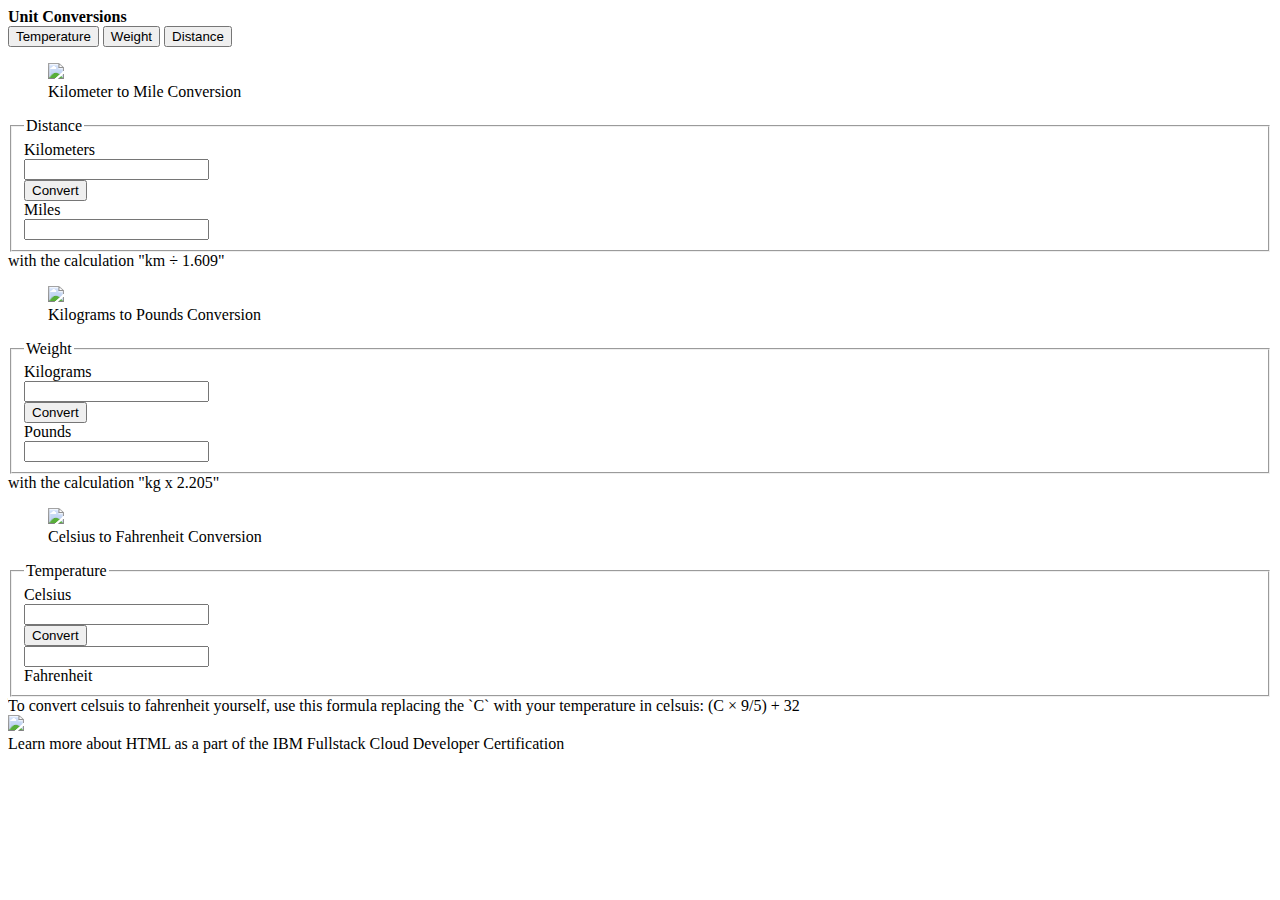
==== index.html @ 3abac14b "Practica html" ====
<!DOCTYPE html>
<html>
  <head>
    <!-- This is your page title that appears on the browser window or tab -->
    <title>Unit Conversions</title>
  </head>
  <body>
  <section id="home">
    <header><b>Unit Conversions</b></header>
    <nav>
        <a href="#temprature"><button>Temperature</button></a>
        <a href="#weight"><button>Weight</button></a>
        <a href="distance"><button>Distance</button></a>
    </nav>
  </section>
  

  <div id="all-conversion-sections">
      <section id="distance">
          <div id ="dst">
              <figure>
                  <img src ="https://cf-courses-data.s3.us.cloud-object-storage.appdomain.cloud/IBMDeveloperSkillsNetwork-CD0101EN-SkillsNetwork/labs/Theia%20Labs/02%20-%20HTML5%20Elements/images/speedo.png" width = "200px"/>
                  <figcaption>Kilometer to Mile Conversion</figcaption>
                </figure>
                <article>
                    <fieldset>
                        <legend>Distance</legend>
                        <label for="Distance">Kilometers</label> <br/>
                        <input type="number" id="km"> <br/>
  
                        <button id="distance"> Convert </button> <br/>
  
                        <label for="Distance">Miles</label> <br/>
                        <input type="number" id="ml"> <br/>
                    </fieldset>
                </article>
                <aside>
                    with the calculation "km ÷ 1.609"
                </aside>
          </div>
      </section>
      <section id="weight">
          <div id="wgt">
              <figure>
                  <img src ="https://cf-courses-data.s3.us.cloud-object-storage.appdomain.cloud/IBMDeveloperSkillsNetwork-CD0101EN-SkillsNetwork/labs/Theia%20Labs/02%20-%20HTML5%20Elements/images/weight.png" width="200px"/>
                  <figcaption>Kilograms to Pounds Conversion</figcaption>
              </figure>
              <article>
                  <fieldset>
                      <legend>Weight</legend>
                      <label for="Weight">Kilograms</label> <br/>
                      <input type="number" id="kg"> <br/>

                      <button id="weight"> Convert </button> <br/>

                      <label for="Weight">Pounds</label> <br/>
                      <input type="number" id="ld"> <br/>
                  </fieldset>
              </article>
              <aside>
                with the calculation "kg x 2.205"
              </aside>
          </div>
      </section>
      <section id="temprature">
        <div id="tmp">
              <figure>
                  <img src="https://cf-courses-data.s3.us.cloud-object-storage.appdomain.cloud/IBMDeveloperSkillsNetwork-CD0101EN-SkillsNetwork/labs/Theia%20Labs/02%20-%20HTML5%20Elements/images/thermo.png" width = "200px"/>
                  <figcaption>Celsius to Fahrenheit Conversion</figcaption>
              </figure>
              <article>
                   <!-- This contains the specific elements for temperature conversion -->
                  <fieldset>
                      <legend>Temperature</legend>
                      
                      <label for="Temperature">Celsius</label> <br/>

                      <input type="number" id= "c"> <br/>

                      <!--conversion button-->
                      <button id="temperature"> Convert </button> <br/>

                      <input = type="number" id="f"> <br/>

                      <label for="Temperature">Fahrenheit</label> <br/>
                  </fieldset>
              </article>
              <aside>
                To convert celsuis to fahrenheit yourself, use this formula replacing the `C` with your temperature in celsuis: (C × 9/5) + 32
              </aside>
            </div>
      </section>
    </div>
    <div id="go-home">
        <a href="#home">
            <img src="https://cf-courses-data.s3.us.cloud-object-storage.appdomain.cloud/IBMDeveloperSkillsNetwork-CD0101EN-SkillsNetwork/labs/Theia%20Labs/02%20-%20HTML5%20Elements/images/home.svg"/>
        </a>
    </div>
    <footer>Learn more about HTML as a part of the IBM Fullstack Cloud Developer Certification</footer>
  </body>  
</html>
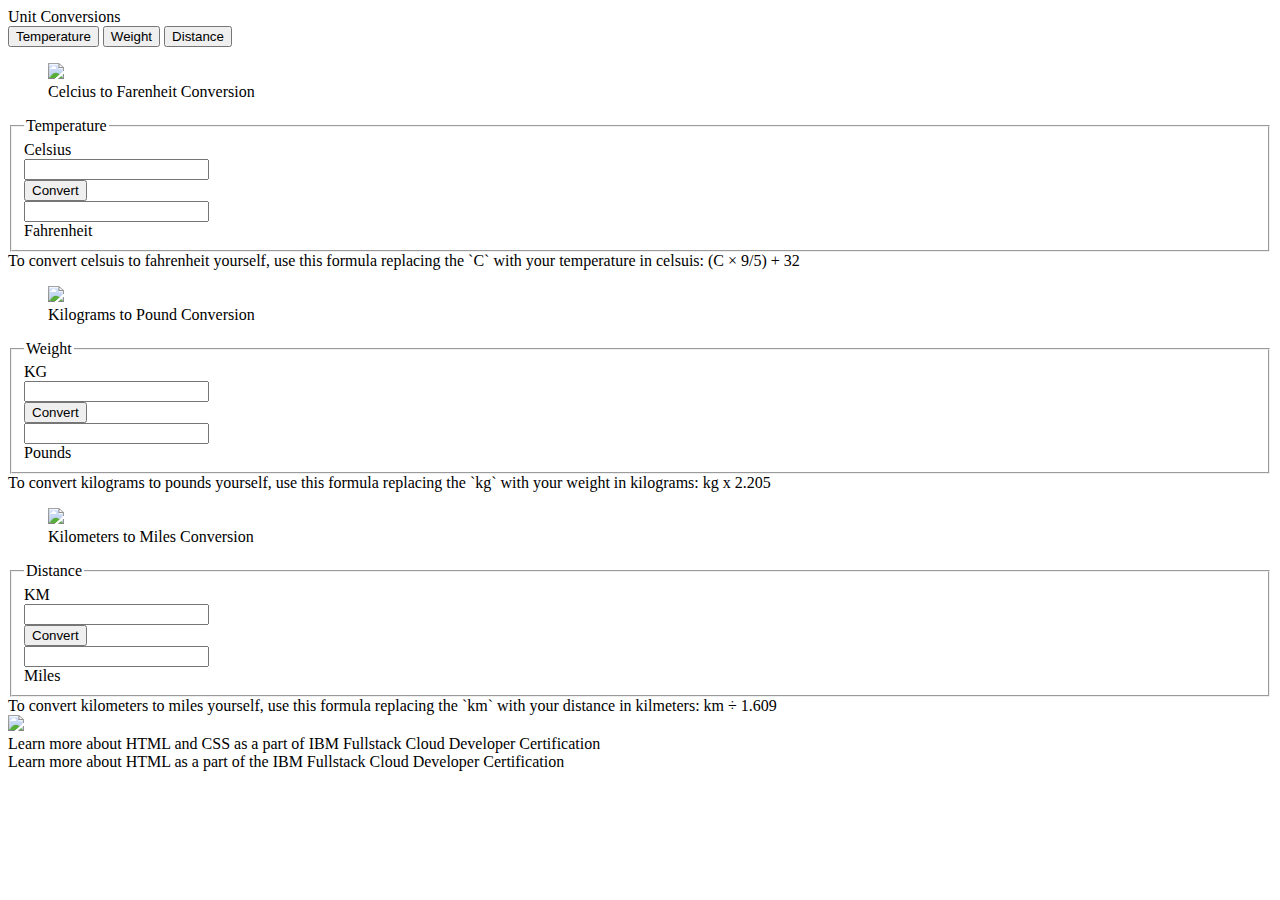
==== commit 77530361: "Nuevas cosas +css" ====
--- a/index.html
+++ b/index.html
@@ -1,101 +1,99 @@
 <!DOCTYPE html>
-<html>
+<html lang="en">
   <head>
-    <!-- This is your page title that appears on the browser window or tab -->
-    <title>Unit Conversions</title>
+      <title>Document</title>
+      <link rel="stylesheet" href="style.css">
   </head>
   <body>
-  <section id="home">
-    <header><b>Unit Conversions</b></header>
-    <nav>
-        <a href="#temprature"><button>Temperature</button></a>
-        <a href="#weight"><button>Weight</button></a>
-        <a href="distance"><button>Distance</button></a>
-    </nav>
-  </section>
-  
-
-  <div id="all-conversion-sections">
-      <section id="distance">
-          <div id ="dst">
-              <figure>
-                  <img src ="https://cf-courses-data.s3.us.cloud-object-storage.appdomain.cloud/IBMDeveloperSkillsNetwork-CD0101EN-SkillsNetwork/labs/Theia%20Labs/02%20-%20HTML5%20Elements/images/speedo.png" width = "200px"/>
-                  <figcaption>Kilometer to Mile Conversion</figcaption>
-                </figure>
-                <article>
-                    <fieldset>
-                        <legend>Distance</legend>
-                        <label for="Distance">Kilometers</label> <br/>
-                        <input type="number" id="km"> <br/>
-  
-                        <button id="distance"> Convert </button> <br/>
-  
-                        <label for="Distance">Miles</label> <br/>
-                        <input type="number" id="ml"> <br/>
-                    </fieldset>
-                </article>
-                <aside>
-                    with the calculation "km ÷ 1.609"
-                </aside>
+      <section id="home">
+        <header>
+          Unit Conversions
+        </header>
+        <nav class="nav-container">
+          <div>
+            <a href="#temperature"><button class="nav-buttons">Temperature</button></a>
+            <a href="#weight"><button class="nav-buttons">Weight</button></a>
+            <a href="#distance"><button class="nav-buttons">Distance</button></a>
           </div>
+        </nav>
       </section>
-      <section id="weight">
-          <div id="wgt">
-              <figure>
-                  <img src ="https://cf-courses-data.s3.us.cloud-object-storage.appdomain.cloud/IBMDeveloperSkillsNetwork-CD0101EN-SkillsNetwork/labs/Theia%20Labs/02%20-%20HTML5%20Elements/images/weight.png" width="200px"/>
-                  <figcaption>Kilograms to Pounds Conversion</figcaption>
-              </figure>
-              <article>
-                  <fieldset>
-                      <legend>Weight</legend>
-                      <label for="Weight">Kilograms</label> <br/>
-                      <input type="number" id="kg"> <br/>
-
-                      <button id="weight"> Convert </button> <br/>
-
-                      <label for="Weight">Pounds</label> <br/>
-                      <input type="number" id="ld"> <br/>
-                  </fieldset>
-              </article>
-              <aside>
-                with the calculation "kg x 2.205"
-              </aside>
-          </div>
-      </section>
-      <section id="temprature">
-        <div id="tmp">
-              <figure>
-                  <img src="https://cf-courses-data.s3.us.cloud-object-storage.appdomain.cloud/IBMDeveloperSkillsNetwork-CD0101EN-SkillsNetwork/labs/Theia%20Labs/02%20-%20HTML5%20Elements/images/thermo.png" width = "200px"/>
-                  <figcaption>Celsius to Fahrenheit Conversion</figcaption>
-              </figure>
-              <article>
-                   <!-- This contains the specific elements for temperature conversion -->
-                  <fieldset>
-                      <legend>Temperature</legend>
-                      
-                      <label for="Temperature">Celsius</label> <br/>
-
-                      <input type="number" id= "c"> <br/>
-
-                      <!--conversion button-->
-                      <button id="temperature"> Convert </button> <br/>
-
-                      <input = type="number" id="f"> <br/>
-
-                      <label for="Temperature">Fahrenheit</label> <br/>
-                  </fieldset>
-              </article>
+      <div style="clear:both;"></div>    
+    <div id="all-conversion-sections">
+        <section id="temperature" class="b temperature">
+          <div id="tmp">
+            <figure id="convertion-figures">
+              <img src="https://cf-courses-data.s3.us.cloud-object-storage.appdomain.cloud/IBMDeveloperSkillsNetwork-CD0101EN-SkillsNetwork/labs/Theia%20Labs/02%20-%20HTML5%20Elements/images/thermo.png" width="150px"/>
+              <figcaption>Celcius to Farenheit Conversion</figcaption>
+            </figure>
+            <article>
+              <fieldset>
+                <legend>Temperature</legend>
+                <label for="Temperature">Celsius</label> <br/>
+                <input type="number" id="c"> <br/>
+                <button id="temperature"> Convert </button> <br/>
+                <input type="number" id="f"> <br/>
+                <label for="Temperature">Fahrenheit</label>
+              </fieldset>
               <aside>
                 To convert celsuis to fahrenheit yourself, use this formula replacing the `C` with your temperature in celsuis: (C × 9/5) + 32
               </aside>
-            </div>
-      </section>
+            </article>
+          </div>
+        </section>
+        <div style="clear:both;"></div>
+        <section id="weight" class="b weight">          
+          <div id="wgt">
+            <figure id="convertion-figures">
+              <img src="https://cf-courses-data.s3.us.cloud-object-storage.appdomain.cloud/IBMDeveloperSkillsNetwork-CD0101EN-SkillsNetwork/labs/Theia%20Labs/02%20-%20HTML5%20Elements/images/weight.png"  width="150px"/>
+              <figcaption>Kilograms to Pound Conversion</figcaption>
+            </figure>
+            <article>
+              <fieldset>
+                <legend>Weight</legend>
+                <label for="Weight">KG</label> <br/>
+                <input type="number"> <br/>
+                <button id="weight"> Convert </button>  <br/>
+ 
+                <input type="number">  <br/>
+                <label for="Weight">Pounds</label>    
+              </fieldset>
+              <aside>
+                To convert kilograms to pounds yourself, use this formula replacing the `kg` with your weight in kilograms: kg x 2.205
+              </aside>      
+            </article>
+          </div>
+        </section>
+        <section id="distance" class="b distance">
+          <div id="dst">
+            <figure id="convertion-figures">
+              <img src="https://cf-courses-data.s3.us.cloud-object-storage.appdomain.cloud/IBMDeveloperSkillsNetwork-CD0101EN-SkillsNetwork/labs/Theia%20Labs/02%20-%20HTML5%20Elements/images/speedo.png"  width="150px"/>
+              <figcaption>Kilometers to Miles Conversion</figcaption>
+            </figure>
+            <article>
+              <fieldset>
+                <legend>Distance</legend>
+                  <label for="Distance">KM</label> <br/>
+                     <input type="number">  <br/>
+                  <button id="distance"> Convert </button> <br/>
+                  <input type="number">  <br/>
+                    <label for="Distance">Miles</label>
+              </fieldset>
+              <aside>
+                To convert kilometers to miles yourself, use this formula replacing the `km` with your distance in kilmeters: km &divide; 1.609
+              </aside>
+    
+            </article>
+          </div>
+        </section>
+      </div>
+    <div id="go-home" class="iconbutton">
+      <a href="#home">
+        <img src="https://cf-courses-data.s3.us.cloud-object-storage.appdomain.cloud/IBMDeveloperSkillsNetwork-CD0101EN-SkillsNetwork/labs/Theia%20Labs/02%20-%20HTML5%20Elements/images/home.svg"/>
+      </a>
     </div>
-    <div id="go-home">
-        <a href="#home">
-            <img src="https://cf-courses-data.s3.us.cloud-object-storage.appdomain.cloud/IBMDeveloperSkillsNetwork-CD0101EN-SkillsNetwork/labs/Theia%20Labs/02%20-%20HTML5%20Elements/images/home.svg"/>
-        </a>
-    </div>
+    <footer>Learn more about HTML and CSS as a part of IBM Fullstack Cloud Developer Certification</footer>
+  </body>
+</html>
     <footer>Learn more about HTML as a part of the IBM Fullstack Cloud Developer Certification</footer>
   </body>  
-</html>+</html>
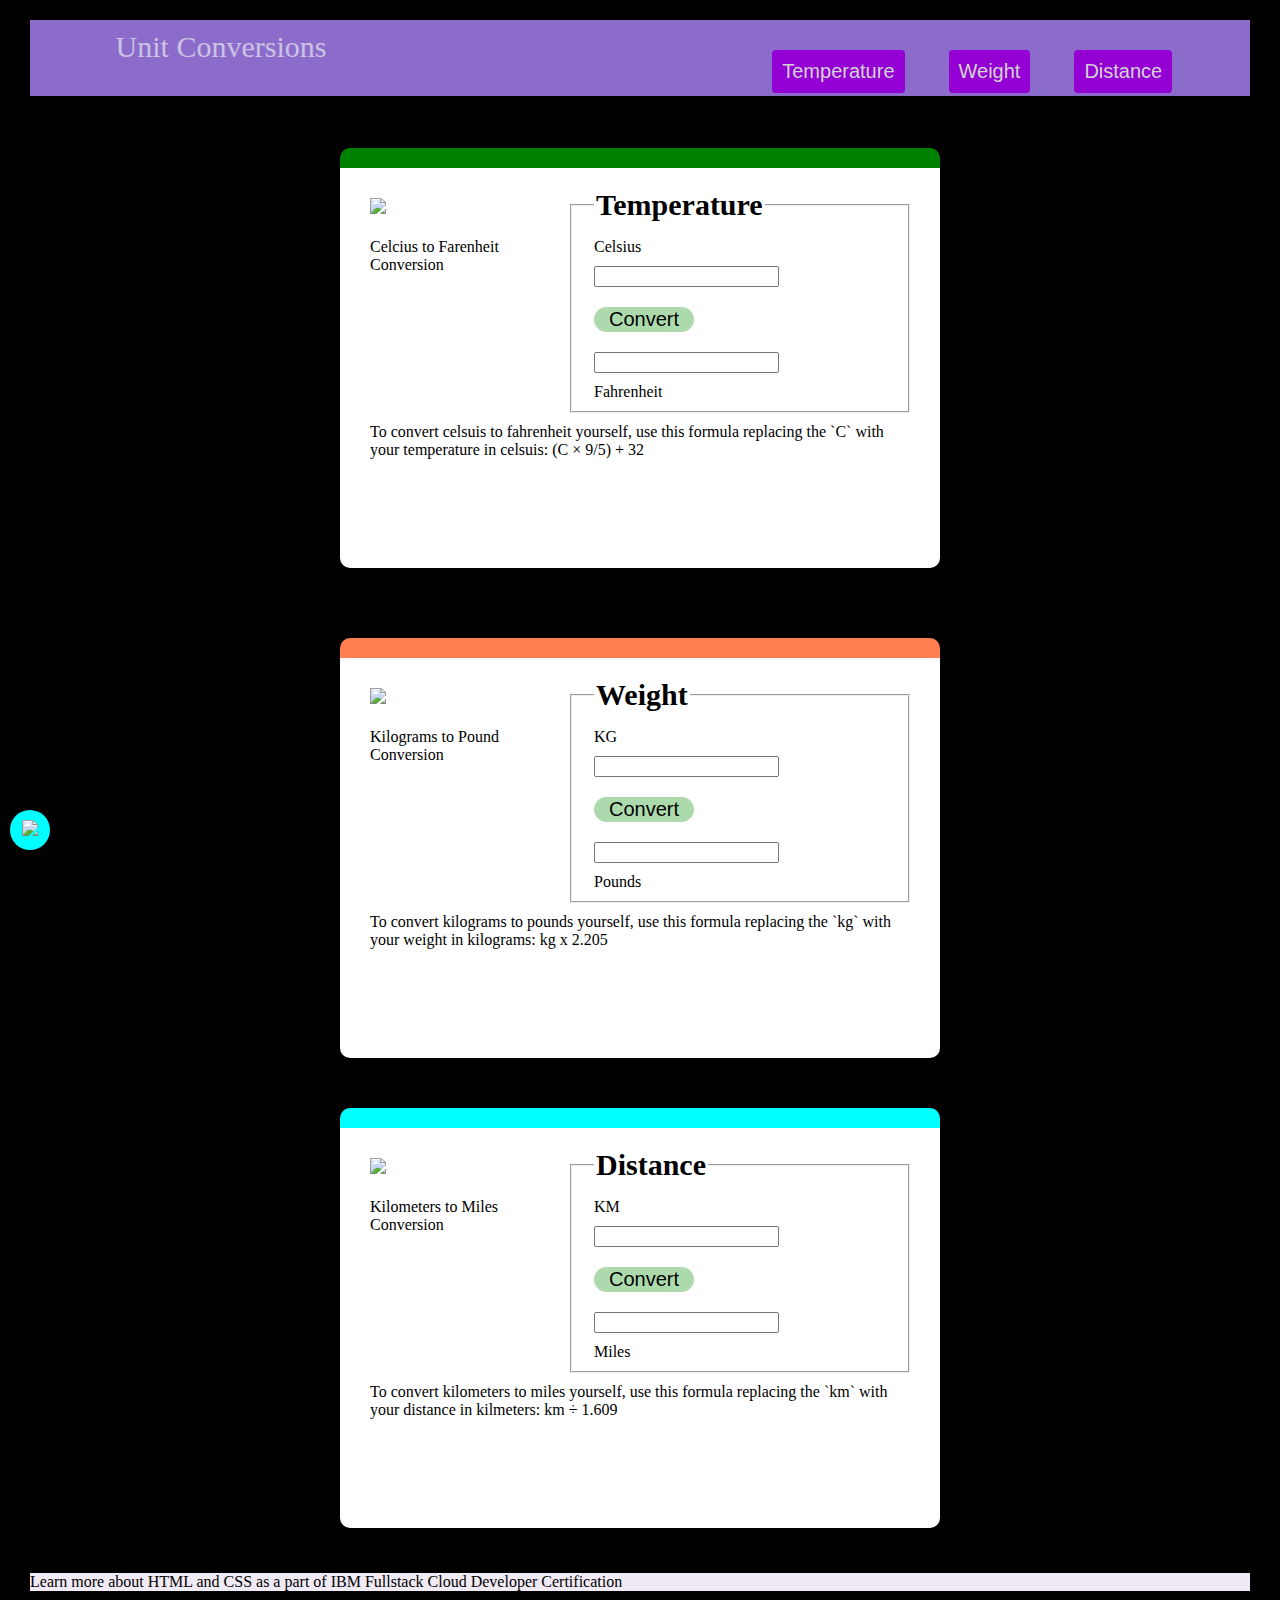
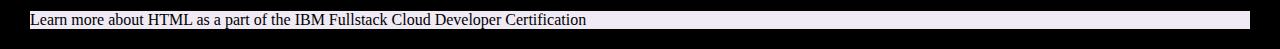
==== commit 9b86231a: "actualizado para el script" ====
--- a/index.html
+++ b/index.html
@@ -3,6 +3,7 @@
   <head>
       <title>Document</title>
       <link rel="stylesheet" href="style.css">
+      <script src="script.js"></script>
   </head>
   <body>
       <section id="home">
@@ -30,7 +31,7 @@
                 <legend>Temperature</legend>
                 <label for="Temperature">Celsius</label> <br/>
                 <input type="number" id="c"> <br/>
-                <button id="temperature"> Convert </button> <br/>
+                <button id="temperature" onclick="celciusToFahrenheit()"> Convert </button> <br/>
                 <input type="number" id="f"> <br/>
                 <label for="Temperature">Fahrenheit</label>
               </fieldset>
@@ -51,10 +52,9 @@
               <fieldset>
                 <legend>Weight</legend>
                 <label for="Weight">KG</label> <br/>
-                <input type="number"> <br/>
-                <button id="weight"> Convert </button>  <br/>
- 
-                <input type="number">  <br/>
+                <input type="number" id="kg"> <br/>
+                <button id="weight" onclick="kilogramsToPounds()"> Convert </button>  <br/> 
+                <input type="number" id="ld">  <br/>
                 <label for="Weight">Pounds</label>    
               </fieldset>
               <aside>
@@ -73,9 +73,9 @@
               <fieldset>
                 <legend>Distance</legend>
                   <label for="Distance">KM</label> <br/>
-                     <input type="number">  <br/>
-                  <button id="distance"> Convert </button> <br/>
-                  <input type="number">  <br/>
+                     <input type="number" id="km">  <br/>
+                  <button id="distance" onclick="kilometersToMiles()"> Convert </button> <br/>
+                  <input type="number" id="ml">  <br/>
                     <label for="Distance">Miles</label>
               </fieldset>
               <aside>
--- a/style.css
+++ b/style.css
@@ -0,0 +1,120 @@
+*{
+    margin: 10px;
+}
+body{
+    background-color: black;
+}
+#home {
+    margin-top: -1;
+    margin-left: -1;
+    margin-right: -1;
+    padding-bottom: 2cm;
+    background-color: rgb(140, 108, 202);
+}
+header {
+    font-size: 30px;
+    color: 	rgb(203, 195, 227);
+    float: left;
+    padding-left: 2cm;
+}
+.nav-container {
+    float: right;
+    padding-right: 1cm;
+}
+.nav-buttons {
+    color:lightgrey;
+    background-color: darkviolet;
+    margin:10px;
+    padding:10px;
+    font-size: 20px;
+    text-decoration:none;
+    border-radius: 1mm;
+}
+.nav-buttons:hover {
+    color:white;
+    font-weight: bolder;
+    background-color: purple;
+    text-decoration: underline;
+}
+#all-conversion-sections {
+    justify-content: center;
+    display: grid;    
+}
+
+figure {
+    float:left;
+    justify-self: auto;
+    width: 200px;
+}
+
+img {
+    width: 200px;
+}
+
+figurecaption {
+    color:black;
+    font-size: 17px;
+    text-align: center;
+}
+
+button{
+    font-size: 20px;
+    border: transparent;
+    width: fit-content;
+    background-color: rgb(173, 218, 173);
+    border-radius: 40px;
+    padding-right: 15px;
+    padding-left: 15px;
+}
+
+button:hover {
+    cursor: pointer;
+}
+
+.b {
+    border-top-style: solid;
+    border-top-width: 20px;
+    border-radius: 10px;
+    background-color: white;
+    width: 600px;
+    height: 400px;
+    margin-top: 25px;
+    margin-bottom: 25px;
+    display: flex;
+}
+.temperature {
+    border-top-color: green;
+}
+.weight {
+    border-top-color: coral;
+}
+.distance {
+    border-top-color:cyan;
+}
+legend {
+    font-size: 30px;
+    font-weight: bolder;
+}
+
+.iconbutton {
+    width: 40px;
+    height:40px;
+    align-items: center;
+    justify-content: center;
+    border-radius: 100%;
+    background-color: cyan;
+    display: flex;
+    position:fixed;
+    bottom:40px;
+    left:0;
+
+}
+
+.iconbutton img {
+    width:30px
+}
+
+footer {
+    background-color:rgb(240, 234, 245);
+    margin-top: 20px;
+}